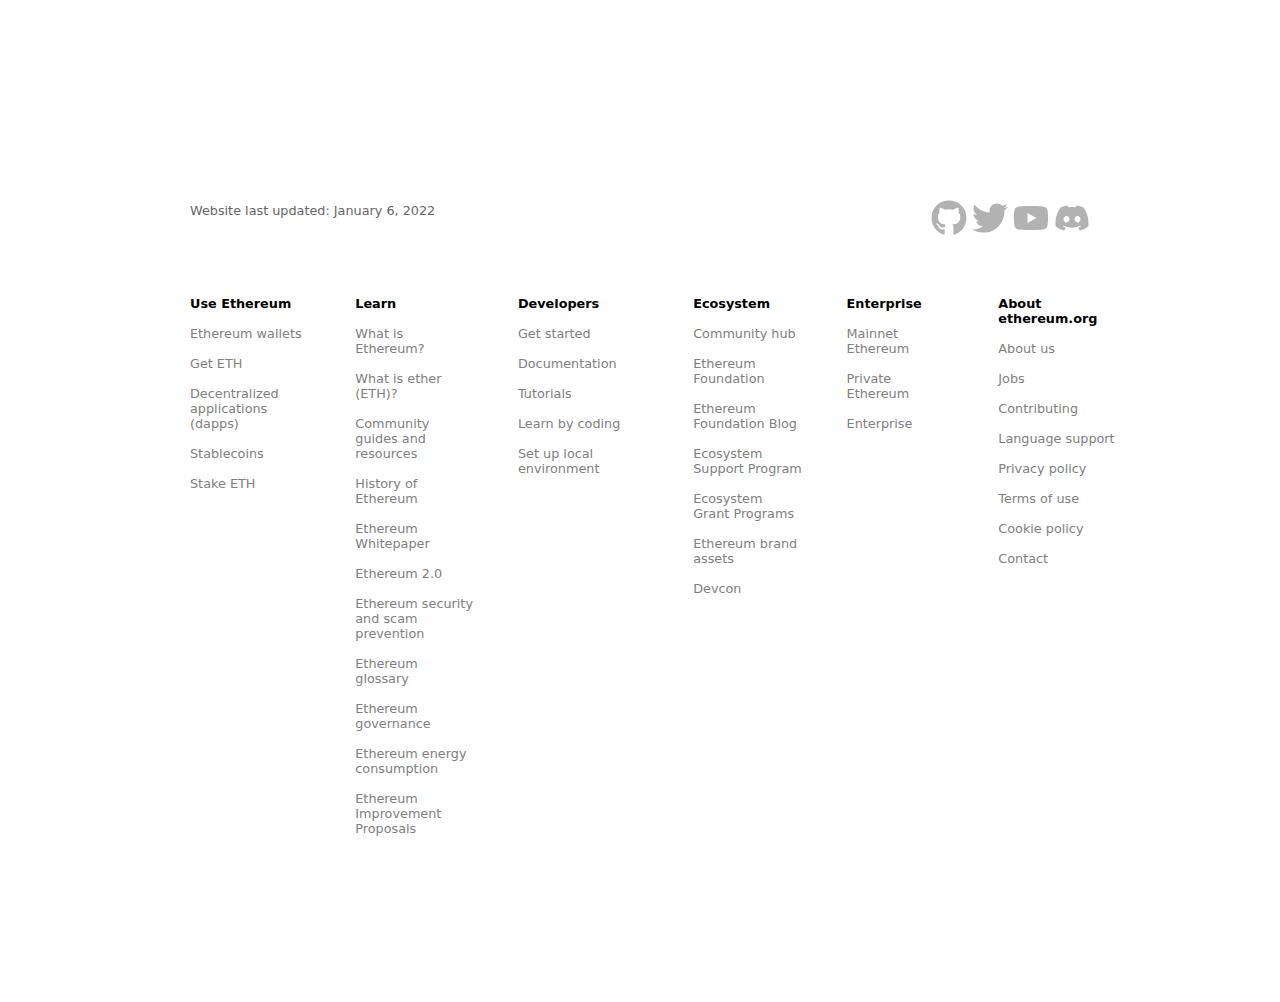
==== footer.html @ e24cf06d "secondo commit" ====
<!DOCTYPE html>
<html lang="en">

<head>
    <meta charset="UTF-8">
    <meta http-equiv="X-UA-Compatible" content="IE=edge">
    <meta name="viewport" content="width=device-width, initial-scale=1.0">
    <title>Ethereum</title>
    <!-- CSS -->
    <link rel="stylesheet" href="style.css">
</head>

<body>

    <footer>
        <!-- Contenitore #1 -->
        <section>
            <div>
                <p id="update">Website last updated: January 6, 2022</p>
            </div>

            <!-- Icone Socials -->
            <div>
                <!-- Github -->
                <span>
                    <svg stroke="currentColor" fill="currentColor" stroke-width="0" viewBox="0 0 496 512"
                        class="Icon__StyledIcon-sc-1o8zi5s-0 Footer__SocialIcon-sc-1to993d-10 eVZSxS iedzfy" height="36"
                        width="36" xmlns="http://www.w3.org/2000/svg">
                        <path
                            d="M165.9 397.4c0 2-2.3 3.6-5.2 3.6-3.3.3-5.6-1.3-5.6-3.6 0-2 2.3-3.6 5.2-3.6 3-.3 5.6 1.3 5.6 3.6zm-31.1-4.5c-.7 2 1.3 4.3 4.3 4.9 2.6 1 5.6 0 6.2-2s-1.3-4.3-4.3-5.2c-2.6-.7-5.5.3-6.2 2.3zm44.2-1.7c-2.9.7-4.9 2.6-4.6 4.9.3 2 2.9 3.3 5.9 2.6 2.9-.7 4.9-2.6 4.6-4.6-.3-1.9-3-3.2-5.9-2.9zM244.8 8C106.1 8 0 113.3 0 252c0 110.9 69.8 205.8 169.5 239.2 12.8 2.3 17.3-5.6 17.3-12.1 0-6.2-.3-40.4-.3-61.4 0 0-70 15-84.7-29.8 0 0-11.4-29.1-27.8-36.6 0 0-22.9-15.7 1.6-15.4 0 0 24.9 2 38.6 25.8 21.9 38.6 58.6 27.5 72.9 20.9 2.3-16 8.8-27.1 16-33.7-55.9-6.2-112.3-14.3-112.3-110.5 0-27.5 7.6-41.3 23.6-58.9-2.6-6.5-11.1-33.3 2.6-67.9 20.9-6.5 69 27 69 27 20-5.6 41.5-8.5 62.8-8.5s42.8 2.9 62.8 8.5c0 0 48.1-33.6 69-27 13.7 34.7 5.2 61.4 2.6 67.9 16 17.7 25.8 31.5 25.8 58.9 0 96.5-58.9 104.2-114.8 110.5 9.2 7.9 17 22.9 17 46.4 0 33.7-.3 75.4-.3 83.6 0 6.5 4.6 14.4 17.3 12.1C428.2 457.8 496 362.9 496 252 496 113.3 383.5 8 244.8 8zM97.2 352.9c-1.3 1-1 3.3.7 5.2 1.6 1.6 3.9 2.3 5.2 1 1.3-1 1-3.3-.7-5.2-1.6-1.6-3.9-2.3-5.2-1zm-10.8-8.1c-.7 1.3.3 2.9 2.3 3.9 1.6 1 3.6.7 4.3-.7.7-1.3-.3-2.9-2.3-3.9-2-.6-3.6-.3-4.3.7zm32.4 35.6c-1.6 1.3-1 4.3 1.3 6.2 2.3 2.3 5.2 2.6 6.5 1 1.3-1.3.7-4.3-1.3-6.2-2.2-2.3-5.2-2.6-6.5-1zm-11.4-14.7c-1.6 1-1.6 3.6 0 5.9 1.6 2.3 4.3 3.3 5.6 2.3 1.6-1.3 1.6-3.9 0-6.2-1.4-2.3-4-3.3-5.6-2z">
                        </path>
                    </svg>
                </span>
                <!-- Twitter -->
                <span>
                    <svg stroke="currentColor" fill="currentColor" stroke-width="0" viewBox="0 0 512 512"
                        class="Icon__StyledIcon-sc-1o8zi5s-0 Footer__SocialIcon-sc-1to993d-10 eVZSxS iedzfy" height="36"
                        width="36" xmlns="http://www.w3.org/2000/svg">
                        <path
                            d="M459.37 151.716c.325 4.548.325 9.097.325 13.645 0 138.72-105.583 298.558-298.558 298.558-59.452 0-114.68-17.219-161.137-47.106 8.447.974 16.568 1.299 25.34 1.299 49.055 0 94.213-16.568 130.274-44.832-46.132-.975-84.792-31.188-98.112-72.772 6.498.974 12.995 1.624 19.818 1.624 9.421 0 18.843-1.3 27.614-3.573-48.081-9.747-84.143-51.98-84.143-102.985v-1.299c13.969 7.797 30.214 12.67 47.431 13.319-28.264-18.843-46.781-51.005-46.781-87.391 0-19.492 5.197-37.36 14.294-52.954 51.655 63.675 129.3 105.258 216.365 109.807-1.624-7.797-2.599-15.918-2.599-24.04 0-57.828 46.782-104.934 104.934-104.934 30.213 0 57.502 12.67 76.67 33.137 23.715-4.548 46.456-13.32 66.599-25.34-7.798 24.366-24.366 44.833-46.132 57.827 21.117-2.273 41.584-8.122 60.426-16.243-14.292 20.791-32.161 39.308-52.628 54.253z">
                        </path>
                    </svg>
                </span>
                <!-- Youtube -->
                <span>
                    <svg stroke="currentColor" fill="currentColor" stroke-width="0" viewBox="0 0 576 512"
                        class="Icon__StyledIcon-sc-1o8zi5s-0 Footer__SocialIcon-sc-1to993d-10 eVZSxS iedzfy" height="36"
                        width="36" xmlns="http://www.w3.org/2000/svg">
                        <path
                            d="M549.655 124.083c-6.281-23.65-24.787-42.276-48.284-48.597C458.781 64 288 64 288 64S117.22 64 74.629 75.486c-23.497 6.322-42.003 24.947-48.284 48.597-11.412 42.867-11.412 132.305-11.412 132.305s0 89.438 11.412 132.305c6.281 23.65 24.787 41.5 48.284 47.821C117.22 448 288 448 288 448s170.78 0 213.371-11.486c23.497-6.321 42.003-24.171 48.284-47.821 11.412-42.867 11.412-132.305 11.412-132.305s0-89.438-11.412-132.305zm-317.51 213.508V175.185l142.739 81.205-142.739 81.201z">
                        </path>
                    </svg>
                </span>
                <!-- Discord -->
                <span>
                    <svg stroke="currentColor" fill="currentColor" stroke-width="0" viewBox="0 0 640 512"
                        class="Icon__StyledIcon-sc-1o8zi5s-0 Footer__SocialIcon-sc-1to993d-10 eVZSxS iedzfy" height="36"
                        width="36" xmlns="http://www.w3.org/2000/svg">
                        <path
                            d="M524.531,69.836a1.5,1.5,0,0,0-.764-.7A485.065,485.065,0,0,0,404.081,32.03a1.816,1.816,0,0,0-1.923.91,337.461,337.461,0,0,0-14.9,30.6,447.848,447.848,0,0,0-134.426,0,309.541,309.541,0,0,0-15.135-30.6,1.89,1.89,0,0,0-1.924-.91A483.689,483.689,0,0,0,116.085,69.137a1.712,1.712,0,0,0-.788.676C39.068,183.651,18.186,294.69,28.43,404.354a2.016,2.016,0,0,0,.765,1.375A487.666,487.666,0,0,0,176.02,479.918a1.9,1.9,0,0,0,2.063-.676A348.2,348.2,0,0,0,208.12,430.4a1.86,1.86,0,0,0-1.019-2.588,321.173,321.173,0,0,1-45.868-21.853,1.885,1.885,0,0,1-.185-3.126c3.082-2.309,6.166-4.711,9.109-7.137a1.819,1.819,0,0,1,1.9-.256c96.229,43.917,200.41,43.917,295.5,0a1.812,1.812,0,0,1,1.924.233c2.944,2.426,6.027,4.851,9.132,7.16a1.884,1.884,0,0,1-.162,3.126,301.407,301.407,0,0,1-45.89,21.83,1.875,1.875,0,0,0-1,2.611,391.055,391.055,0,0,0,30.014,48.815,1.864,1.864,0,0,0,2.063.7A486.048,486.048,0,0,0,610.7,405.729a1.882,1.882,0,0,0,.765-1.352C623.729,277.594,590.933,167.465,524.531,69.836ZM222.491,337.58c-28.972,0-52.844-26.587-52.844-59.239S193.056,219.1,222.491,219.1c29.665,0,53.306,26.82,52.843,59.239C275.334,310.993,251.924,337.58,222.491,337.58Zm195.38,0c-28.971,0-52.843-26.587-52.843-59.239S388.437,219.1,417.871,219.1c29.667,0,53.307,26.82,52.844,59.239C470.715,310.993,447.538,337.58,417.871,337.58Z">
                        </path>
                    </svg>
                </span>
            </div>
        </section>

        <!-- Contenitore #2 -->
        <section id="footer-inferiore">
            <div>
                <ul>
                    <li><strong>Use Ethereum</strong></li>
                    <li><a href="javascript:void(0)">Ethereum wallets</a></li>
                    <li><a href="javascript:void(0)">Get ETH</a></li>
                    <li><a href="javascript:void(0)">Decentralized applications (dapps)</a></li>
                    <li><a href="javascript:void(0)">Stablecoins</a></li>
                    <li><a href="javascript:void(0)">Stake ETH</a></li>
                </ul>
            </div>

            <div>
                <ul>
                    <li><strong>Learn</strong></li>
                    <li><a href="javascript:void(0)">What is Ethereum?</a></li>
                    <li><a href="javascript:void(0)">What is ether (ETH)?</a></li>
                    <li><a href="javascript:void(0)">Community guides and resources</a></li>
                    <li><a href="javascript:void(0)">History of Ethereum</a></li>
                    <li><a href="javascript:void(0)">Ethereum Whitepaper</a></li>
                    <li><a href="javascript:void(0)">Ethereum 2.0</a></li>
                    <li><a href="javascript:void(0)">Ethereum security and scam prevention</a></li>
                    <li><a href="javascript:void(0)">Ethereum glossary</a></li>
                    <li><a href="javascript:void(0)">Ethereum governance</a></li>
                    <li><a href="javascript:void(0)">Ethereum energy consumption</a></li>
                    <li><a href="javascript:void(0)">Ethereum Improvement Proposals</a></li>
                </ul>
            </div>

            <div>
                <ul>
                    <li><strong>Developers</strong></li>
                    <li><a href="javascript:void(0)">Get started</a></li>
                    <li><a href="javascript:void(0)">Documentation</a></li>
                    <li><a href="javascript:void(0)">Tutorials</a></li>
                    <li><a href="javascript:void(0)">Learn by coding</a></li>
                    <li><a href="javascript:void(0)">Set up local environment</a></li>
                </ul>
            </div>

            <div>
                <ul>
                    <li><strong>Ecosystem</strong></li>
                    <li><a href="javascript:void(0)">Community hub</a></li>
                    <li><a href="javascript:void(0)">Ethereum Foundation</a></li>
                    <li><a href="javascript:void(0)">Ethereum Foundation Blog</a></li>
                    <li><a href="javascript:void(0)">Ecosystem Support Program</a></li>
                    <li><a href="javascript:void(0)">Ecosystem Grant Programs</a></li>
                    <li><a href="javascript:void(0)">Ethereum brand assets</a></li>
                    <li><a href="javascript:void(0)">Devcon</a></li>
                </ul>
            </div>

            <div>
                <ul>
                    <li><strong>Enterprise</strong></li>
                    <li><a href="javascript:void(0)">Mainnet Ethereum</a></li>
                    <li><a href="javascript:void(0)">Private Ethereum</a></li>
                    <li><a href="javascript:void(0)">Enterprise</a></li>
                </ul>
            </div>

            <div>
                <ul>
                    <li><strong>About ethereum.org</strong></li>
                    <li><a href="javascript:void(0)">About us</a></li>
                    <li><a href="javascript:void(0)">Jobs</a></li>
                    <li><a href="javascript:void(0)">Contributing</a></li>
                    <li><a href="javascript:void(0)">Language support</a></li>
                    <li><a href="javascript:void(0)">Privacy policy</a></li>
                    <li><a href="javascript:void(0)">Terms of use</a></li>
                    <li><a href="javascript:void(0)">Cookie policy</a></li>
                    <li><a href="javascript:void(0)">Contact</a></li>
                </ul>
            </div>
        </section>
    </footer>

</body>

</html>
---- style.css ----
body {
  margin: 0;
  background-color: #ffffff;
  font-family: system-ui, Helvetica, Arial, sans-serif;
}

footer {
  padding: 150px;
}




/* Dettagli */
svg {
  fill: rgb(178, 178, 178);
  padding-top: 10px;
}

svg:hover {
  cursor: pointer;
}

footer ul li {
  list-style-type: none;
  margin-top: 15px;
  font-size: 0.8em;
}

footer a {
  text-decoration: none;
  color: grey;
}

footer a:hover {
  text-decoration: none;
  color: rgb(28, 28, 225);
}



/* ===== Contenitore superiore del footer ===== */
footer section:first-of-type {
  padding: 40px;
  display: flex;
  justify-content: space-between;
}

#update {
  font-size: 0.8rem;
  font-weight: 400;
  color: rgb(102, 102, 102);
}



/* ===== Contenitore inferiore del footer ===== */
#footer-inferiore {
  display: grid;
  width: 100%;
  grid-column-gap: 4px;
  text-align: center;
}

#footer-inferiore div {
  text-align: left;
}

#footer-inferiore div:nth-child(1) {
  grid-area: 1 / 1 / 6 / 2;
}

#footer-inferiore div:nth-child(2) {
  grid-area: 1 / 2 / 6 / 3;
}

#footer-inferiore div:nth-child(3) {
  grid-area: 1 / 3 / 6 / 4;
}

#footer-inferiore div:nth-child(4) {
  grid-area: 1 / 4 / 6 / 5;
}

#footer-inferiore div:nth-child(5) {
  grid-area: 1 / 5 / 6 / 6;
}

#footer-inferiore div:nth-child(6) {
  grid-area: 1 / 6 / 6 / 7;
}
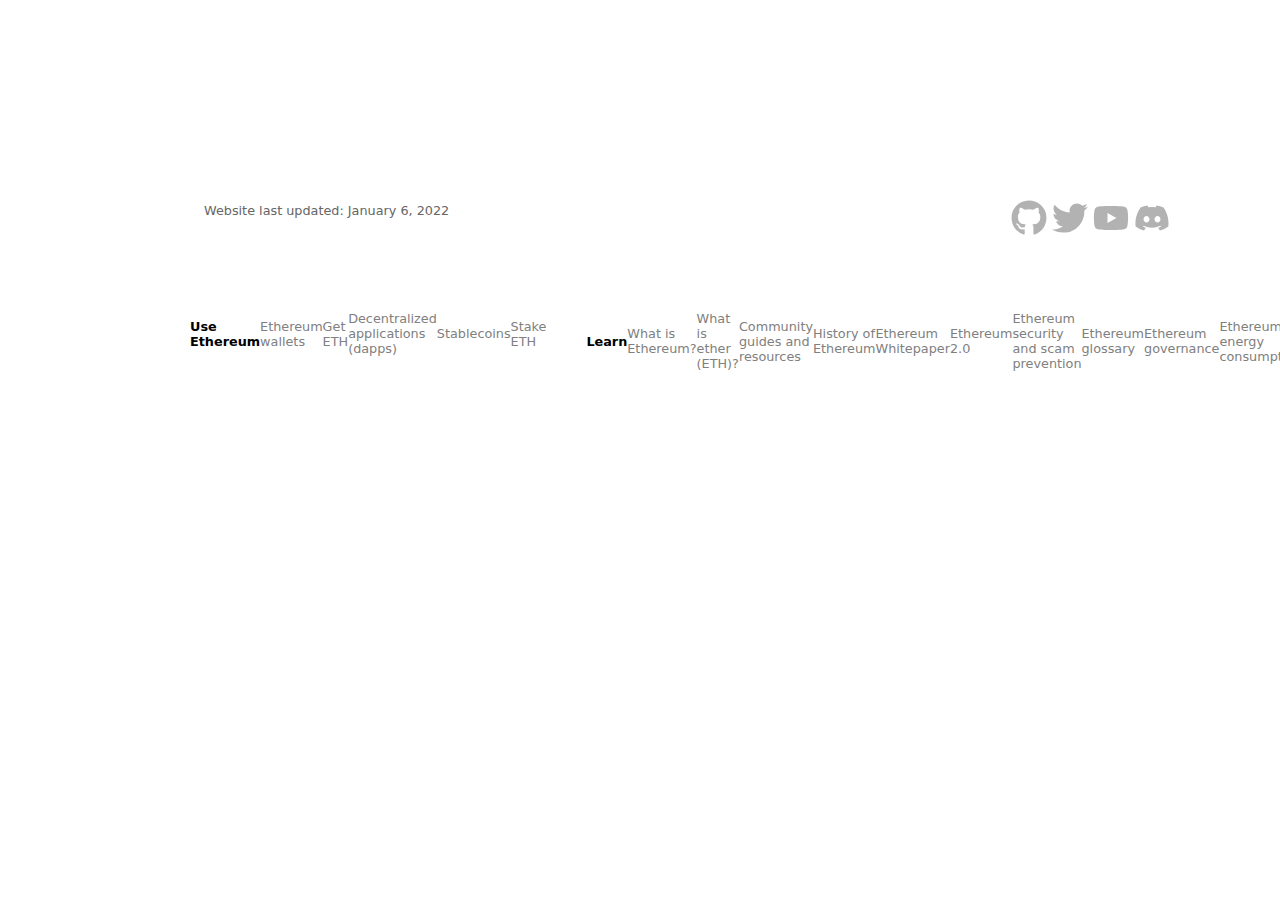
==== commit cb7dd2e6: "commit per modifiche" ====
--- a/footer.html
+++ b/footer.html
@@ -7,7 +7,7 @@
     <meta name="viewport" content="width=device-width, initial-scale=1.0">
     <title>Ethereum</title>
     <!-- CSS -->
-    <link rel="stylesheet" href="style.css">
+    <link rel="stylesheet" href="css/style.css">
 </head>
 
 <body>
--- a/css/style.css
+++ b/css/style.css
@@ -0,0 +1,800 @@
+
+
+nav div img{
+   
+   width: 22px;
+   height: 35px;
+   size: 22px;
+   
+   
+}
+ul{
+    display: flex;
+    align-items: center;
+}
+
+
+nav ul li{
+    display: inline-block;
+    padding: 10px;
+    
+    margin-left: 20px;
+}
+
+ nav ul li{
+     display: inline-block;
+     margin-right: 2.5rem;
+     border: solid green 3px;
+     
+     
+      
+ }
+
+ *, :after, :before{
+     box-sizing: inherit;
+ }
+ 
+ nav{
+     position: sticky;
+     top: 0px;
+     z-index: 1000;
+     width: 100%;
+ }
+ 
+ #search{
+     display: inline-block;
+     border: rgb(40, 6, 235) 3px solid;
+     margin-left: 450px;
+     
+ }
+ 
+ #cerca{
+     border: solid black 3px;
+     border-radius: 10px;
+     padding: 10px;
+     background: white;
+     
+ }
+ 
+ #lingua{
+     border: brown solid 3px;
+     
+ }
+ 
+ nav{
+     position: fixed;
+     border: solid 3px yellow; 
+     background: white; 
+     width: 100%; 
+     top: 0px;
+
+     
+}
+
+i{
+    font-size: 30px;
+    
+}
+
+span i{
+
+    position: relative;
+    top: 10px;
+
+    padding: 5px;
+}
+
+
+
+#search{
+    display: inline-block;
+    
+    margin-left:500px;
+    
+}
+
+#cerca{
+   
+    border-radius: 3px;
+    padding: 10px;
+    border-color: #cecdcc;
+    position: relative;
+    right: 20px;
+    
+}
+
+span a{
+    color: #272626;
+    text-decoration: none;
+}
+
+
+
+nav{
+    position: fixed;
+    border: solid 1px #d8d8d7; 
+    background: white; 
+    width: 100%; 
+    top: 0px;
+    
+}
+
+#immagine_principale{
+    
+    max-width: 100%;
+    
+}
+
+#traduction{
+    text-align: center;
+}
+
+div a{
+    text-decoration:none;
+    color: #272626;
+}
+
+#welcome{
+    text-align: center;
+}
+
+.button{
+   
+    border: 1px solid #ccc9c9;
+    padding: 10px;
+    position: absolute;
+    margin-left: 700px;
+    border-radius: 3px;
+}
+
+
+/* Main style */
+ 
+ .container{
+     
+     padding: 16px;
+     align-content: center;
+     justify-content: center;
+     align-items: center;
+     justify-items: center;
+     margin: auto;
+ }
+ 
+ .start{
+     display: flex;
+     align-items: center;
+     margin-bottom: 3rem;
+     margin-top: 1rem;
+     text-align: justify;
+     justify-content: center;
+     margin-right: 0;
+     font-family: system-ui,
+     -apple-system,BlinkMacSystemFont,Segoe UI,Roboto,
+     Helvetica,Arial,sans-serif,Apple Color 
+     Emoji,Segoe UI Emoji,Segoe UI Symbol;
+ }
+
+ 
+
+ section{
+    display: flex;
+    justify-content: center;
+    width: 100%;
+   
+}
+
+.containerbox{
+    display: flex;
+    flex-wrap: wrap;
+    -webkit-box-pack: justify;
+    justify-items: center;
+    justify-content: space-between;
+    width: 100%;
+}
+
+
+ @media screen {
+
+    .containerbox{
+     max-width: 1100px
+    }
+     
+ }
+
+
+.containerbox a:hover{
+    transition: transform 0.1s ease 0s;
+    transform: scale(1.02);
+    background: rgb(242, 242, 242);
+    border-radius: 4px;
+    box-shadow: rgb(0, 0, 0 / 15%) 0px 8px;
+}
+
+.containerbox a{
+    min-width: 480px;
+    margin: 1rem;
+    border-radius: 2px;
+    border: 1px solid rgb(51, 51, 51);
+    background: rgb(255, 255, 255);
+    box-shadow: rgb(210 210 249) 4px 4px;
+    border-radius: 2px;
+    text-decoration: none;
+    flex: 1 1 372px;
+    
+   
+   
+ 
+}
+
+
+
+
+.containerimg{
+    display: flex;
+    flex-direction: row;
+    -webkit-box-pack: center;
+    justify-content: center;
+    align-items: flex-end;
+    background: radial-gradient(46.28% 66.31% at 66.95% 58.35%, rgb(230, 230, 247) 0%, rgb(231, 237, 250) 50%, rgb(233, 251, 250) 100%);
+    box-shadow: rgb(0 0 0 / 10%) 0px -1px 0px inset;
+    min-height: 260px;
+    
+}
+
+
+.containertext, h1+span{
+    margin: 1rem;
+    color: rgb(51, 51, 51);
+    display: flex;
+    flex-direction: column;
+    align-items: left;
+    font-family: system-ui,-apple-system,BlinkMacSystemFont,Segoe UI,Roboto,Helvetica,Arial,sans-serif,Apple Color Emoji,Segoe UI Emoji,Segoe UI Symbol;
+}
+
+
+.containertext h1{
+    font-size: 1.5rem;
+    line-height: 1.4;
+    margin: 1rem ;
+    font-weight: 600;
+    scroll-margin-top: 4.75rem
+}
+
+.containertext span{
+    opacity: 0.8;
+   
+}
+ 
+
+/* Style banner - Start. */
+
+.banner{
+    background: rgb(204, 252, 255);
+    display: flex;
+    -webkit-box-align: center;
+    align-items: center;
+    flex-direction: row-reverse;
+    padding-left: 2rem;
+    width: 100%;
+    height: 720px;
+    margin-top: -1px;
+    border-top: 1px solid rgb(51, 51, 51);
+    border-bottom: 1px solid rgb(51, 51, 51);
+
+}
+
+
+
+
+
+.testcontainer{
+    display: flex;
+    flex-direction: row-reverse;
+    padding: 6rem;
+    height: 100%;
+    width: 100%;
+    margin: 0px;
+    display: flex;
+    align-items: flex-start;
+    gap: 0.5rem;
+    flex-direction: column;
+    -webkit-box-pack: center;
+    justify-content: center;
+    flex: 0 0 50%;
+    max-width: 75%;
+}
+
+.testcontainer span{
+    word-wrap: break-word;
+    -ms-font-feature-settings: "kern","liga","clig","calt";
+    -webkit-font-feature-settings: "kern","liga","clig","calt";
+    font-feature-settings: "kern","liga","clig","calt";
+    font-family: system-ui,-apple-system,BlinkMacSystemFont,Segoe UI,Roboto,Helvetica,Arial,sans-serif,Apple Color Emoji,Segoe UI Emoji,Segoe UI Symbol;
+    font-kerning: normal;
+    font-weight: 400;
+    margin-bottom: 2rem;
+    font-size: 20px;
+    line-height: 140%;
+}
+
+.testcontainer h2{
+    font-size: 2rem;
+    line-height: 1.4;
+    margin: 3rem 0px 2rem;
+    font-weight: 600;
+    scroll-margin-top: 4.75rem;
+
+}
+
+.subconteiner{ 
+    width: 100%;
+    display: flex;
+    flex-direction: row-reverse;
+}
+
+.btn1{
+    padding: 0.5rem 0.75rem;
+    display: inline-block;
+    border-radius: 0.25em;
+    margin: 5px;
+    text-decoration: none;
+    background-color: rgb(28, 28, 225);
+    border: 1px solid transparent;
+    color: rgb(255, 255, 255) !important;
+    font-family:-apple-system, BlinkMacSystemFont, 'Segoe UI', 
+    Roboto, Oxygen, Ubuntu, Cantarell, 'Open Sans', 'Helvetica Neue', sans-serif;
+}
+
+ .btn1:hover{
+    background-color: rgba(28, 28, 225, 0.8);
+    box-shadow: rgb(210 210 249) 4px 4px 0px 0px;
+}
+
+
+
+
+.btn2{
+    padding: 0.5rem 0.75rem;
+    display: inline-block;
+    border-radius: 0.25em;
+    margin: 5px;
+    text-decoration: none;
+    color: rgb(51, 51, 51);
+    border: 1px solid rgb(51, 51, 51);
+    background-color: transparent;
+    font-family: -apple-system, BlinkMacSystemFont, 'Segoe UI', 
+    Roboto, Oxygen, Ubuntu, Cantarell, 'Open Sans', 'Helvetica Neue', sans-serif;
+}
+
+
+.btn2:hover{
+    color: rgb(28, 28, 225);
+    border: 1px solid rgb(28, 28, 225);
+    box-shadow: rgb(210 210 249) 4px 4px
+}
+
+.imgcontainer{
+    transform: translateZ(0);
+    display: flex;
+    height: fit-content;
+    
+
+}
+
+*, :after, :before{
+    box-sizing: inherit;
+}
+
+/* Banner 2*/
+
+.banner2{
+    background: rgb(255, 227, 211);
+    display: flex;
+    -webkit-box-align: center;
+    align-items: center;
+    flex-direction: row;
+    width: 100%;
+    height: 720px;
+    margin-top: -1px;
+    border-top: 1px solid rgb(51, 51, 51);
+    border-bottom: 1px solid rgb(51, 51, 51);
+}
+
+
+.testcontainer2{
+    padding: 6rem;
+    height: 100%;
+    width: 100%;
+    margin: 0px;
+    display: flex;
+    flex-direction: column;
+    -webkit-box-pack: center;
+    justify-content: center;
+    flex: 0 0 50%;
+    max-width: 75%;
+    padding: 96px;
+
+}
+
+.testcontainer2 span{
+    word-wrap: break-word;
+    -ms-font-feature-settings: "kern","liga","clig","calt";
+    -webkit-font-feature-settings: "kern","liga","clig","calt";
+    font-feature-settings: "kern","liga","clig","calt";
+    font-family: system-ui,-apple-system,BlinkMacSystemFont,Segoe UI,Roboto,Helvetica,Arial,sans-serif,Apple Color Emoji,Segoe UI Emoji,Segoe UI Symbol;
+    font-kerning: normal;
+    font-weight: 400;
+    margin-bottom: 2rem;
+    font-size: 20px;
+    line-height: 140%;
+}
+
+.testcontainer2 h2{
+    font-size: 2rem;
+    line-height: 1.4;
+    margin: 3rem 0px 2rem;
+    font-weight: 600;
+    scroll-margin-top: 4.75rem;
+
+}
+
+.subconteiner2{ 
+    width: 100%;
+    display: flex;
+    flex-direction: row;
+}
+
+
+
+.imgcontainer2{
+    transform: translateZ(0);
+    display: flex;
+    height: fit-content;
+    
+
+}
+
+/* Banner 3 */
+
+.banner3{
+    background: rgb(225, 254, 250);
+    display: flex;
+    -webkit-box-align: center;
+    align-items: center;
+    flex-direction: row;
+    width: 100%;
+    height: 720px;
+    margin-top: -1px;
+    border-top: 1px solid rgb(51, 51, 51);
+    border-bottom: 1px solid rgb(51, 51, 51);
+}
+
+
+.testcontainer3{
+    padding: 6rem;
+    height: 100%;
+    width: 100%;
+    margin: 0px;
+    display: flex;
+    flex-direction: column;
+    -webkit-box-pack: center;
+    justify-content: center;
+    flex: 0 0 50%;
+    max-width: 75%;
+    padding: 96px;
+
+}
+
+.testcontainer3 span{
+    word-wrap: break-word;
+    -ms-font-feature-settings: "kern","liga","clig","calt";
+    -webkit-font-feature-settings: "kern","liga","clig","calt";
+    font-feature-settings: "kern","liga","clig","calt";
+    font-family: system-ui,-apple-system,BlinkMacSystemFont,Segoe UI,Roboto,Helvetica,Arial,sans-serif,Apple Color Emoji,Segoe UI Emoji,Segoe UI Symbol;
+    font-kerning: normal;
+    font-weight: 400;
+    margin-bottom: 2rem;
+    font-size: 20px;
+    line-height: 140%;
+}
+
+.testcontainer3 h2{
+    font-size: 2rem;
+    line-height: 1.4;
+    margin: 3rem 0px 2rem;
+    font-weight: 600;
+    scroll-margin-top: 4.75rem;
+
+}
+
+.subconteiner3{ 
+    width: 100%;
+    display: flex;
+    flex-direction: row-reverse;
+}
+
+
+.imgcontainer3{
+    transform: translateZ(0);
+    display: flex;
+    height: fit-content;
+    
+
+}
+
+
+/* Banner 4*/
+
+.banner4{
+    background: rgb(255, 229, 249);
+    display: flex;
+    -webkit-box-align: center;
+    align-items: center;
+    flex-direction: row;
+    width: 100%;
+    height: 720px;
+    margin-top: -1px;
+    border-top: 1px solid rgb(51, 51, 51);
+    border-bottom: 1px solid rgb(51, 51, 51);
+}
+
+
+.testcontainer4{
+    padding: 6rem;
+    height: 100%;
+    width: 100%;
+    margin: 0px;
+    display: flex;
+    flex-direction: column;
+    -webkit-box-pack: center;
+    justify-content: center;
+    flex: 0 0 50%;
+    max-width: 75%;
+    padding: 96px;
+
+}
+
+.testcontainer4 span{
+    word-wrap: break-word;
+    -ms-font-feature-settings: "kern","liga","clig","calt";
+    -webkit-font-feature-settings: "kern","liga","clig","calt";
+    font-feature-settings: "kern","liga","clig","calt";
+    font-family: system-ui,-apple-system,BlinkMacSystemFont,Segoe UI,Roboto,Helvetica,Arial,sans-serif,Apple Color Emoji,Segoe UI Emoji,Segoe UI Symbol;
+    font-kerning: normal;
+    font-weight: 400;
+    margin-bottom: 2rem;
+    font-size: 20px;
+    line-height: 140%;
+}
+
+.testcontainer4 h2{
+    font-size: 2rem;
+    line-height: 1.4;
+    margin: 3rem 0px 2rem;
+    font-weight: 600;
+    scroll-margin-top: 4.75rem;
+
+}
+
+.subconteiner4{ 
+    width: 100%;
+    display: flex;
+    flex-direction: row;
+}
+
+
+.imgcontainer4{
+    transform: translateZ(0);
+    display: flex;
+    height: fit-content;
+    
+
+}
+
+.btn4{
+    padding: 0.5rem 0.75rem;
+    display: inline-block;
+    border-radius: 0.25em;
+    margin: 5px;
+    text-decoration: none;
+    color: rgb(51, 51, 51);
+    border: 1px solid rgb(51, 51, 51);
+    background-color: transparent;
+    font-family: -apple-system, BlinkMacSystemFont, 'Segoe UI', 
+    Roboto, Oxygen, Ubuntu, Cantarell, 'Open Sans', 'Helvetica Neue', sans-serif;
+}
+
+
+.btn4:hover{
+    color: rgb(28, 28, 225);
+    border: 1px solid rgb(28, 28, 225);
+    box-shadow: rgb(210 210 249) 4px 4px
+}
+
+
+/*Banner 5 */
+
+.banner5{
+    background: rgb(232, 232, 252);
+    display: flex;
+    -webkit-box-align: center;
+    align-items: center;
+    flex-direction: row;
+    width: 100%;
+    height: 720px;
+    margin-top: -1px;
+    border-top: 1px solid rgb(51, 51, 51);
+    border-bottom: 1px solid rgb(51, 51, 51);
+}
+
+
+.testcontainer5{
+    padding: 6rem;
+    height: 100%;
+    width: 100%;
+    margin: 0px;
+    display: flex;
+    flex-direction: column;
+    -webkit-box-pack: center;
+    justify-content: center;
+    flex: 0 0 50%;
+    max-width: 75%;
+    padding: 96px;
+
+}
+
+.testcontainer5 span{
+    word-wrap: break-word;
+    -ms-font-feature-settings: "kern","liga","clig","calt";
+    -webkit-font-feature-settings: "kern","liga","clig","calt";
+    font-feature-settings: "kern","liga","clig","calt";
+    font-family: system-ui,-apple-system,BlinkMacSystemFont,Segoe UI,Roboto,Helvetica,Arial,sans-serif,Apple Color Emoji,Segoe UI Emoji,Segoe UI Symbol;
+    font-kerning: normal;
+    font-weight: 400;
+    margin-bottom: 2rem;
+    font-size: 20px;
+    line-height: 140%;
+}
+
+.testcontainer5 h2{
+    font-size: 2rem;
+    line-height: 1.4;
+    margin: 3rem 0px 2rem;
+    font-weight: 600;
+    scroll-margin-top: 4.75rem;
+
+}
+
+.subconteiner5{ 
+    width: 100%;
+    display: flex;
+    flex-direction: row-reverse;
+}
+
+
+.boxfinestra{
+    margin-left: 4rem;
+    max-width: 624px;
+    border: 1px solid rgb(51, 51, 51);
+    box-shadow: rgb(210 210 249) 4px 4px 0px 0px;
+    height: max-content;
+}
+
+.navboxfinestra{
+    background: rgb(247, 247, 247);
+    padding: 1rem;
+    border-bottom: 1px solid rgb(51, 51, 51);
+    
+    display: flex;
+    flex-direction: row-reverse;
+    -webkit-box-align: center;
+    align-items: center;
+    -webkit-box-pack: justify;
+    justify-content: space-between;
+}
+
+
+.containerfinestra{
+    cursor: pointer;
+    text-decoration: none;
+    display: flex;
+    flex-direction: column;
+    -webkit-box-pack: justify;
+    justify-content: space-between;
+    box-shadow: rgb(0 0 0 / 10%) 0px 1px 1px;
+    margin-bottom: 1px;
+    padding: 1rem;
+    
+    color: rgb(51, 51, 51) !important;
+}
+
+
+.btn5{
+    padding: 0.5rem 0.75rem;
+    display: inline-block;
+    border-radius: 0.25em;
+    margin: 5px;
+    text-decoration: none;
+    background-color: rgb(28, 28, 225);
+    border: 1px solid transparent;
+    color: rgb(255, 255, 255) !important;
+    font-family:-apple-system, BlinkMacSystemFont, 'Segoe UI', 
+    Roboto, Oxygen, Ubuntu, Cantarell, 'Open Sans', 'Helvetica Neue', sans-serif;
+}
+
+ .btn5:hover{
+    background-color: rgba(28, 28, 225, 0.8);
+    box-shadow: rgb(210 210 249) 4px 4px 0px 0px;
+}
+
+body {
+  margin: 0;
+  background-color: #ffffff;
+  font-family: system-ui, Helvetica, Arial, sans-serif;
+}
+
+footer {
+  padding: 150px;
+}
+
+
+
+
+/* Dettagli */
+svg {
+  fill: rgb(178, 178, 178);
+  padding-top: 10px;
+}
+
+svg:hover {
+  cursor: pointer;
+}
+
+footer ul li {
+  list-style-type: none;
+  margin-top: 15px;
+  font-size: 0.8em;
+}
+
+footer a {
+  text-decoration: none;
+  color: grey;
+}
+
+footer a:hover {
+  text-decoration: none;
+  color: rgb(28, 28, 225);
+}
+
+
+
+/* ===== Contenitore superiore del footer ===== */
+footer section:first-of-type {
+  padding: 40px; 
+  display: flex;
+  justify-content: space-between;
+}
+
+#update {
+  font-size: 0.8rem;
+  font-weight: 400;
+  color: rgb(102, 102, 102);
+  padding-left: 14px;
+}
+
+
+
+/* ===== Contenitore inferiore del footer ===== */
+#footer-inferiore {
+  display: flex;
+  justify-content: space-around;
+  width: 100%;
+  text-align: center;
+}
+
+#footer-inferiore div {
+  text-align: left;
+}
+
+
+ /* Fine Main style */